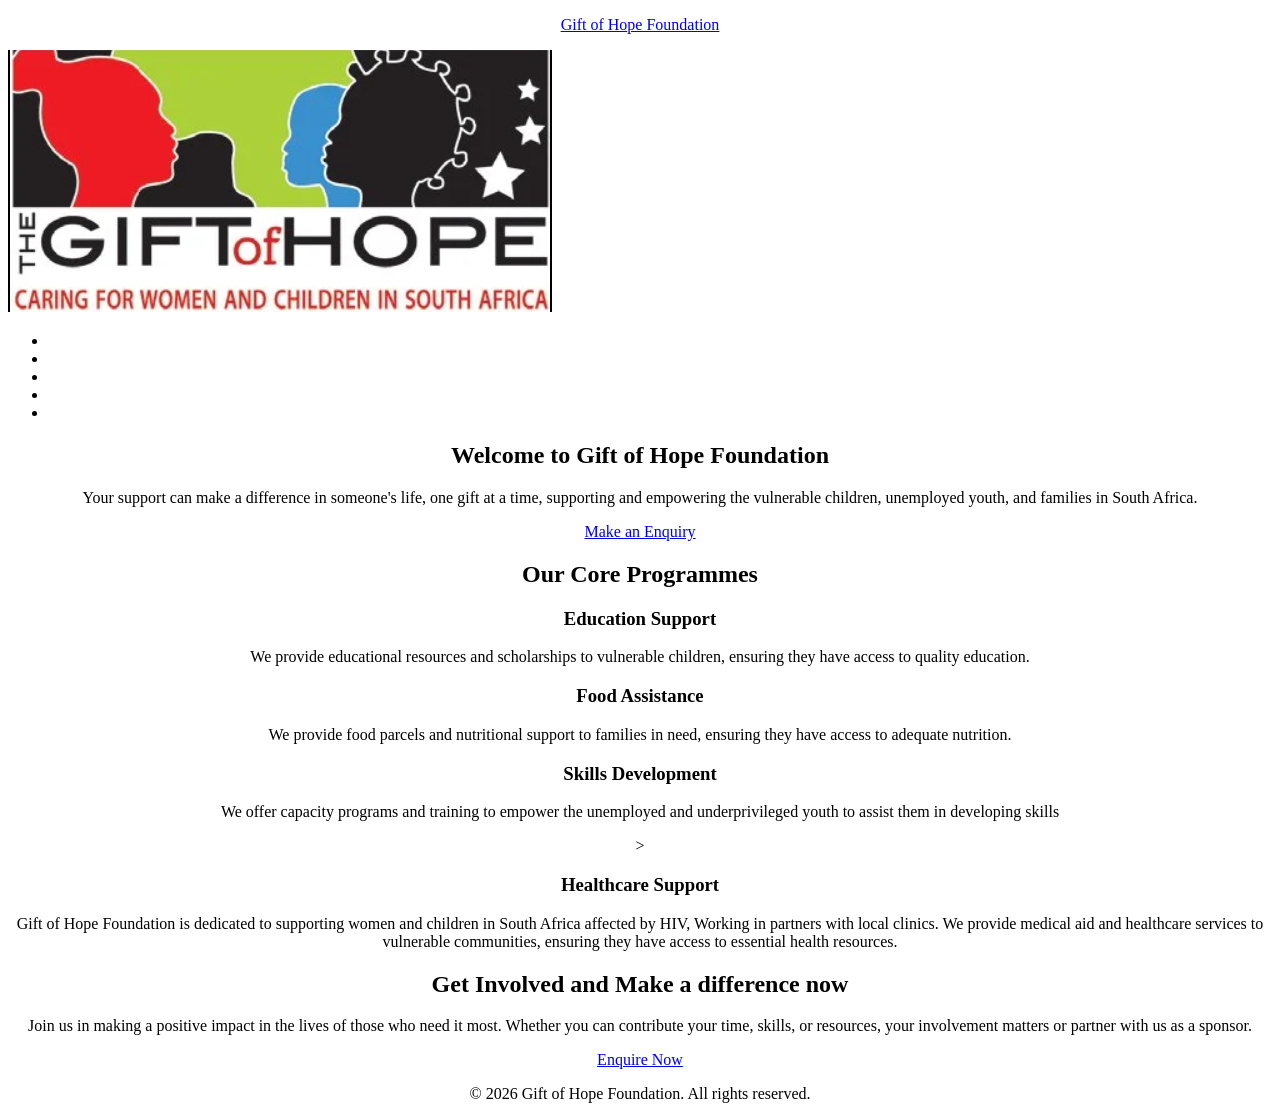
==== index.html @ b8af89df "Create index.html" ====
<!DOCTYPE html>
<html lang="en">
<head>
    <meta charset="UTF-8">
    <meta name="viewport" content="width=device-width, initial-scale=1.0">
    <title>Gift of Hope Foundation | Home</title>
</head>
<body>
<!-- Navigation Header-->
 <header>
    <p align="center"><a href="index.html">Gift of Hope Foundation</a></p>
     <div>
        <img src="assets/images/logo.png" alt="Gift of Hope Foundation Logo" class="logo">
     </div>
    <nav aria-label="Main Navigation">
        <ul>
            <li><a href="index.html" aria-current="page"></a></li>
            <li><a href="pages/about.html"></a></li>
            <li><a href="pages/services.html"></a></li>
            <li><a href="pages/contact.html"></a></li>
            <li><a href="pages/enquiry.html"></a></li>
        </ul>
    </nav>
 </header>

  <!-- Main Content-->
<main align="center">
    <section class="Home">
        <h1>Welcome to Gift of Hope Foundation</h1>
        <p>Your support can make a difference in someone's life, one gift at a time, supporting and empowering the vulnerable children, unemployed youth, and families in South Africa.</p>
       <p><a href= "pages/enquiry.html" class="btn">Make an Enquiry</a>
        </section>

    <main>
        <section>
            <h2>Our Core Programmes</h2>
            <div>
                <article>
                    <h3>Education Support</h3>
                    <p>We provide educational resources and scholarships to vulnerable children, ensuring they have access to quality education.</p>
                </article>
                <article>
                    <h3>Food Assistance</h3>
                    <p>We provide food parcels and nutritional support to families in need, ensuring they have access to adequate nutrition.</p>
                </article>
                <article>
                    <h3>Skills Development</h3>
                    <p>We offer capacity programs and training to empower the unemployed and underprivileged youth to assist them in developing skills</p>> 
                    <article>
                        <h3>Healthcare Support</h3>
                        <p>Gift of Hope Foundation is dedicated to supporting women and children in South Africa affected by HIV, Working in partners with local clinics. We provide medical aid and healthcare services to vulnerable communities, ensuring they have access to essential health resources.</p>
                    </article>
                </article>
            </div>
        </section>

        <section>
            <h2>Get Involved and Make a difference now</h2>
            <p>Join us in making a positive impact in the lives of those who need it most. Whether you can contribute your time, skills, or resources, your involvement matters or partner with us as a sponsor.</p>
            <a href="pages/enquiry.html">Enquire Now</a>
        </section>
        </main>

        <footer>
            <p align="center">&copy; 2026 Gift of Hope Foundation. All rights reserved.</p>

        </footer>

    </body>
</html>
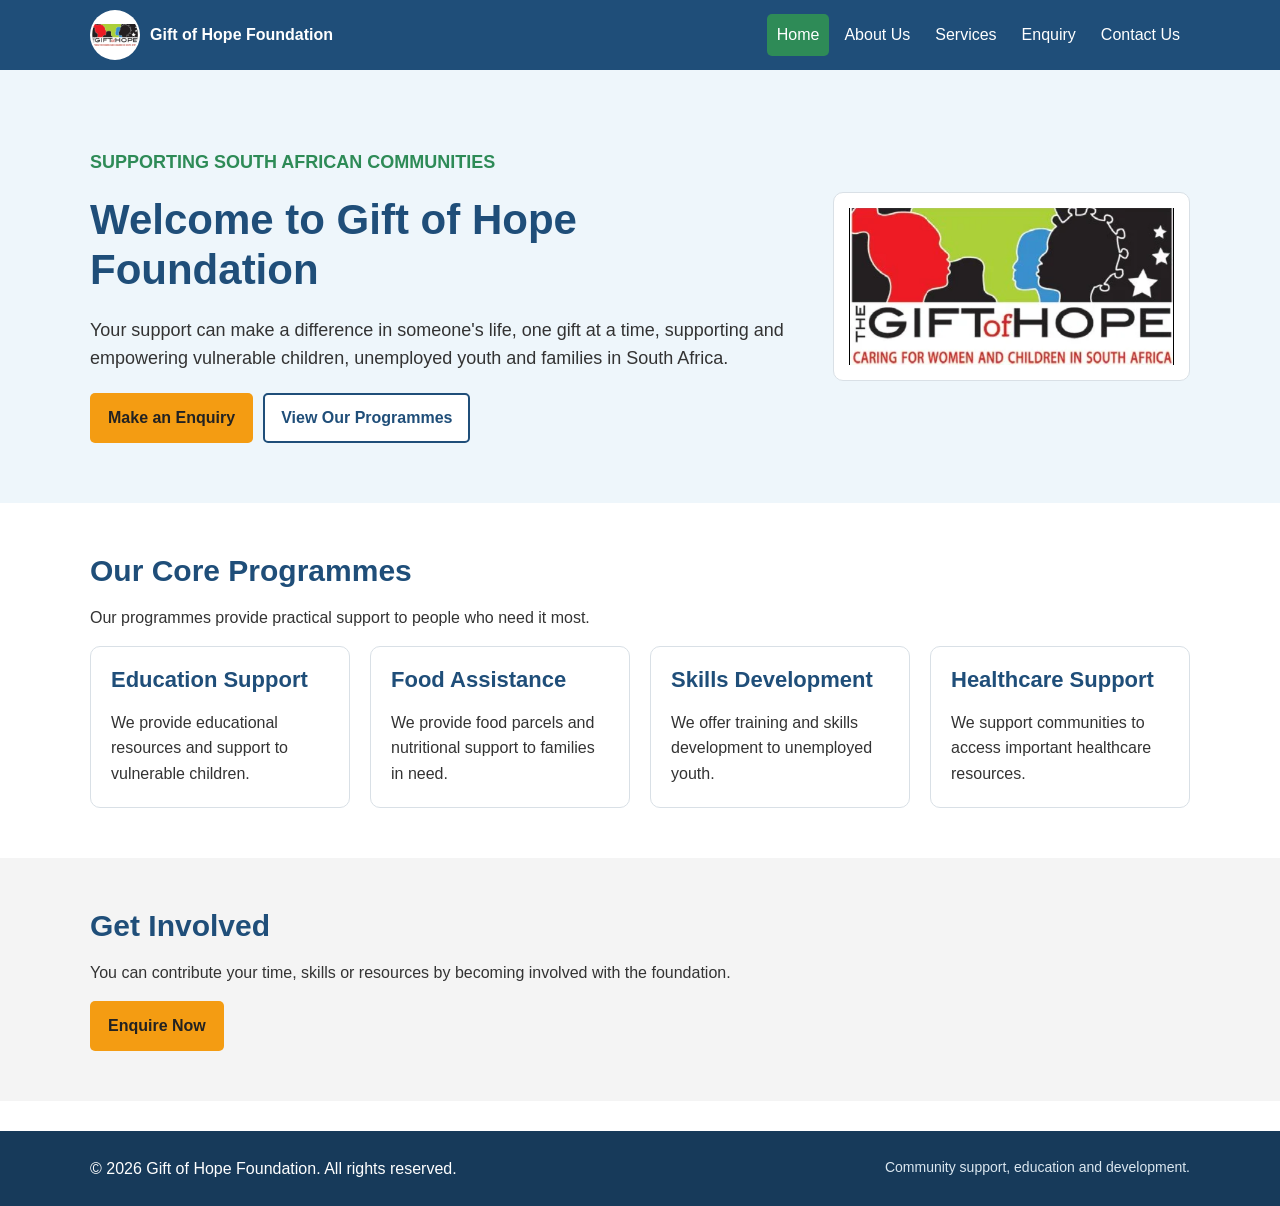
==== commit 09d5ee68: "Update index.html" ====
--- a/index.html
+++ b/index.html
@@ -3,68 +3,216 @@
 <head>
     <meta charset="UTF-8">
     <meta name="viewport" content="width=device-width, initial-scale=1.0">
+    <meta name="description" content="Gift of Hope Foundation supporting vulnerable communities in South Africa.">
     <title>Gift of Hope Foundation | Home</title>
+    <link rel="stylesheet" href="assets/css/styles.css">
+    <script src="assets/js/script.js" defer></script>
 </head>
+
 <body>
-<!-- Navigation Header-->
- <header>
-    <p align="center"><a href="index.html">Gift of Hope Foundation</a></p>
-     <div>
-        <img src="assets/images/logo.png" alt="Gift of Hope Foundation Logo" class="logo">
-     </div>
-    <nav aria-label="Main Navigation">
-        <ul>
-            <li><a href="index.html" aria-current="page"></a></li>
-            <li><a href="pages/about.html"></a></li>
-            <li><a href="pages/services.html"></a></li>
-            <li><a href="pages/contact.html"></a></li>
-            <li><a href="pages/enquiry.html"></a></li>
-        </ul>
-    </nav>
- </header>
-
-  <!-- Main Content-->
-<main align="center">
-    <section class="Home">
-        <h1>Welcome to Gift of Hope Foundation</h1>
-        <p>Your support can make a difference in someone's life, one gift at a time, supporting and empowering the vulnerable children, unemployed youth, and families in South Africa.</p>
-       <p><a href= "pages/enquiry.html" class="btn">Make an Enquiry</a>
-        </section>
-
-    <main>
-        <section>
-            <h2>Our Core Programmes</h2>
-            <div>
-                <article>
-                    <h3>Education Support</h3>
-                    <p>We provide educational resources and scholarships to vulnerable children, ensuring they have access to quality education.</p>
-                </article>
-                <article>
-                    <h3>Food Assistance</h3>
-                    <p>We provide food parcels and nutritional support to families in need, ensuring they have access to adequate nutrition.</p>
-                </article>
-                <article>
-                    <h3>Skills Development</h3>
-                    <p>We offer capacity programs and training to empower the unemployed and underprivileged youth to assist them in developing skills</p>> 
-                    <article>
-                        <h3>Healthcare Support</h3>
-                        <p>Gift of Hope Foundation is dedicated to supporting women and children in South Africa affected by HIV, Working in partners with local clinics. We provide medical aid and healthcare services to vulnerable communities, ensuring they have access to essential health resources.</p>
-                    </article>
-                </article>
+
+    <a class="skip-link" href="#main-content">Skip to main content</a>
+
+    <header class="site-header">
+        <div class="header-inner">
+
+            <a class="brand" href="index.html">
+                <img src="assets/images/logo.png" alt="Gift of Hope Foundation logo">
+                <span>Gift of Hope Foundation</span>
+            </a>
+
+            <button class="nav-toggle"
+                    type="button"
+                    aria-controls="main-nav"
+                    aria-expanded="false">
+                Menu
+            </button>
+
+            <nav class="site-nav" id="main-nav" aria-label="Main navigation">
+                <ul>
+                    <li>
+                        <a href="index.html" aria-current="page">Home</a>
+                    </li>
+
+                    <li>
+                        <a href="pages/about.html">About Us</a>
+                    </li>
+
+                    <li>
+                        <a href="pages/services.html">Services</a>
+                    </li>
+
+                    <li>
+                        <a href="pages/enquiry.html">Enquiry</a>
+                    </li>
+
+                    <li>
+                        <a href="pages/contact.html">Contact Us</a>
+                    </li>
+                </ul>
+            </nav>
+
+        </div>
+    </header>
+
+
+    <main id="main-content">
+
+        <section class="hero">
+            <div class="container hero-grid">
+
+                <div>
+
+                    <p class="eyebrow">
+                        Supporting South African communities
+                    </p>
+
+                    <h1>
+                        Welcome to Gift of Hope Foundation
+                    </h1>
+
+                    <p>
+                        Your support can make a difference in someone's life, one gift at a time,
+                        supporting and empowering vulnerable children, unemployed youth and families in South Africa.
+                    </p>
+
+                    <div class="actions">
+
+                        <a class="btn btn-primary" href="pages/enquiry.html">
+                            Make an Enquiry
+                        </a>
+
+                        <a class="btn btn-secondary" href="pages/services.html">
+                            View Our Programmes
+                        </a>
+
+                    </div>
+
+                </div>
+
+
+                <div class="hero-card">
+
+                    <img src="assets/images/logo.png"
+                         alt="Gift of Hope Foundation logo">
+
+                </div>
+
             </div>
         </section>
 
-        <section>
-            <h2>Get Involved and Make a difference now</h2>
-            <p>Join us in making a positive impact in the lives of those who need it most. Whether you can contribute your time, skills, or resources, your involvement matters or partner with us as a sponsor.</p>
-            <a href="pages/enquiry.html">Enquire Now</a>
+
+        <section class="section">
+
+            <div class="container">
+
+                <h2>
+                    Our Core Programmes
+                </h2>
+
+                <p class="section-intro">
+                    Our programmes provide practical support to people who need it most.
+                </p>
+
+
+                <div class="cards">
+
+                    <article class="card">
+
+                        <h3>
+                            Education Support
+                        </h3>
+
+                        <p>
+                            We provide educational resources and support to vulnerable children.
+                        </p>
+
+                    </article>
+
+
+                    <article class="card">
+
+                        <h3>
+                            Food Assistance
+                        </h3>
+
+                        <p>
+                            We provide food parcels and nutritional support to families in need.
+                        </p>
+
+                    </article>
+
+
+                    <article class="card">
+
+                        <h3>
+                            Skills Development
+                        </h3>
+
+                        <p>
+                            We offer training and skills development to unemployed youth.
+                        </p>
+
+                    </article>
+
+
+                    <article class="card">
+
+                        <h3>
+                            Healthcare Support
+                        </h3>
+
+                        <p>
+                            We support communities to access important healthcare resources.
+                        </p>
+
+                    </article>
+
+                </div>
+
+            </div>
+
         </section>
-        </main>
-
-        <footer>
-            <p align="center">&copy; 2026 Gift of Hope Foundation. All rights reserved.</p>
-
-        </footer>
-
-    </body>
-</html>
+
+
+        <section class="section section-alt">
+
+            <div class="container">
+
+                <h2>
+                    Get Involved
+                </h2>
+
+                <p>
+                    You can contribute your time, skills or resources by becoming involved with the foundation.
+                </p>
+
+                <a class="btn btn-primary" href="pages/enquiry.html">
+                    Enquire Now
+                </a>
+
+            </div>
+
+        </section>
+
+    </main>
+
+
+    <footer class="site-footer">
+
+        <div class="container footer-inner">
+
+            <p>
+                &copy; 2026 Gift of Hope Foundation. All rights reserved.
+            </p>
+
+            <p class="small">
+                Community support, education and development.
+            </p>
+
+        </div>
+
+    </footer>
+
+</body>
+</html>
--- a/assets/css/styles.css
+++ b/assets/css/styles.css
@@ -0,0 +1,544 @@
+/* Basic styles for the Gift of Hope Foundation website */
+
+* {
+    box-sizing: border-box;
+}
+
+html {
+    scroll-behavior: smooth;
+}
+
+body {
+    margin: 0;
+    font-family: Arial, sans-serif;
+    font-size: 16px;
+    line-height: 1.6;
+    color: #333333;
+    background-color: #ffffff;
+}
+
+img {
+    max-width: 100%;
+    height: auto;
+}
+
+a {
+    color: #1f4e79;
+}
+
+a:hover {
+    color: #f49c12;
+}
+
+button,
+input,
+select,
+textarea {
+    font: inherit;
+}
+
+button {
+    cursor: pointer;
+}
+
+:focus {
+    outline: 2px solid #f49c12;
+    outline-offset: 2px;
+}
+
+
+/* Skip link */
+
+.skip-link {
+    position: absolute;
+    left: -9999px;
+    top: 10px;
+    padding: 10px;
+    background-color: #ffffff;
+    color: #1f4e79;
+}
+
+.skip-link:focus {
+    left: 10px;
+    z-index: 1000;
+}
+
+
+/* Header and navigation */
+
+.site-header {
+    background-color: #1f4e79;
+    color: #ffffff;
+}
+
+.header-inner {
+    width: 90%;
+    max-width: 1100px;
+    margin: 0 auto;
+    padding: 10px 0;
+    display: flex;
+    align-items: center;
+    gap: 20px;
+    flex-wrap: wrap;
+}
+
+.brand {
+    display: flex;
+    align-items: center;
+    gap: 10px;
+    color: #ffffff;
+    text-decoration: none;
+    font-weight: bold;
+}
+
+.brand:hover,
+.brand:focus,
+.brand:active {
+    color: #ffffff;
+}
+
+.brand img {
+    width: 50px;
+    height: 50px;
+    object-fit: contain;
+    background-color: #ffffff;
+    border-radius: 50%;
+    padding: 2px;
+}
+
+.nav-toggle {
+    display: none;
+    margin-left: auto;
+    padding: 8px 12px;
+    color: #ffffff;
+    background-color: transparent;
+    border: 1px solid #ffffff;
+    border-radius: 5px;
+}
+
+.nav-toggle:hover,
+.nav-toggle:focus,
+.nav-toggle:active {
+    background-color: #2e8b57;
+}
+
+.site-nav {
+    margin-left: auto;
+}
+
+.site-nav ul {
+    margin: 0;
+    padding: 0;
+    list-style: none;
+    display: flex;
+    gap: 5px;
+}
+
+.site-nav a {
+    display: block;
+    padding: 8px 10px;
+    color: #ffffff;
+    text-decoration: none;
+    border-radius: 5px;
+}
+
+.site-nav a:hover,
+.site-nav a:focus,
+.site-nav a:active,
+.site-nav a[aria-current="page"] {
+    background-color: #2e8b57;
+    color: #ffffff;
+}
+
+
+/* General page layout */
+
+.container {
+    width: 90%;
+    max-width: 1100px;
+    margin: 0 auto;
+}
+
+main {
+    min-height: 65vh;
+}
+
+
+/* Home hero section */
+
+.hero {
+    padding: 60px 0;
+    background-color: #eef6fb;
+}
+
+.hero-grid {
+    display: grid;
+    grid-template-columns: 2fr 1fr;
+    gap: 30px;
+    align-items: center;
+}
+
+.eyebrow {
+    color: #2e8b57;
+    font-weight: bold;
+    text-transform: uppercase;
+}
+
+h1,
+h2,
+h3 {
+    margin-top: 0;
+    color: #1f4e79;
+    line-height: 1.2;
+}
+
+h1 {
+    font-size: 42px;
+    margin-bottom: 20px;
+}
+
+h2 {
+    font-size: 30px;
+    margin-bottom: 15px;
+}
+
+h3 {
+    font-size: 22px;
+    margin-bottom: 10px;
+}
+
+.hero p {
+    max-width: 700px;
+    font-size: 18px;
+}
+
+.actions {
+    display: flex;
+    flex-wrap: wrap;
+    gap: 10px;
+    margin-top: 20px;
+}
+
+
+/* Buttons */
+
+.btn {
+    display: inline-block;
+    padding: 10px 16px;
+    border-radius: 5px;
+    border: 2px solid transparent;
+    text-decoration: none;
+    font-weight: bold;
+}
+
+.btn-primary {
+    background-color: #f49c12;
+    color: #222222;
+}
+
+.btn-primary:hover,
+.btn-primary:focus,
+.btn-primary:active {
+    background-color: #d98400;
+    color: #222222;
+}
+
+.btn-secondary {
+    background-color: #ffffff;
+    color: #1f4e79;
+    border-color: #1f4e79;
+}
+
+.btn-secondary:hover,
+.btn-secondary:focus,
+.btn-secondary:active {
+    background-color: #1f4e79;
+    color: #ffffff;
+}
+
+
+/* Home image */
+
+.hero-card {
+    padding: 15px;
+    background-color: #ffffff;
+    border: 1px solid #d9e0e6;
+    border-radius: 10px;
+}
+
+.hero-card img {
+    display: block;
+    width: 100%;
+}
+
+
+/* Sections */
+
+.section {
+    padding: 50px 0;
+}
+
+.section-alt {
+    background-color: #f4f4f4;
+}
+
+.section-intro {
+    max-width: 700px;
+}
+
+
+/* Cards */
+
+.cards {
+    display: grid;
+    grid-template-columns: repeat(4, 1fr);
+    gap: 20px;
+}
+
+.card {
+    padding: 20px;
+    background-color: #ffffff;
+    border: 1px solid #d9e0e6;
+    border-radius: 10px;
+}
+
+.card:hover {
+    box-shadow: 0 4px 10px rgba(0, 0, 0, 0.10);
+}
+
+.card p {
+    margin-bottom: 0;
+}
+
+
+/* Page headings */
+
+.page-hero {
+    padding: 45px 0;
+    background-color: #1f4e79;
+    color: #ffffff;
+}
+
+.page-hero h1 {
+    margin-bottom: 0;
+    color: #ffffff;
+}
+
+
+/* Page content */
+
+.page-content {
+    padding: 40px 0;
+}
+
+.content-image {
+    display: block;
+    width: 100%;
+    max-width: 760px;
+    margin: 0 auto 30px;
+    border-radius: 10px;
+}
+
+.two-col {
+    display: grid;
+    grid-template-columns: repeat(2, 1fr);
+    gap: 20px;
+}
+
+.contact-grid {
+    display: grid;
+    grid-template-columns: repeat(3, 1fr);
+    gap: 20px;
+}
+
+
+/* Enquiry form */
+
+.form-wrap {
+    width: 100%;
+    max-width: 760px;
+    margin: 0 auto;
+    padding: 25px;
+    border: 1px solid #d9e0e6;
+    border-radius: 10px;
+    background-color: #ffffff;
+}
+
+.form-row {
+    margin-bottom: 18px;
+}
+
+label {
+    display: block;
+    margin-bottom: 5px;
+    font-weight: bold;
+}
+
+input,
+select,
+textarea {
+    width: 100%;
+    padding: 10px;
+    border: 1px solid #aaaaaa;
+    border-radius: 5px;
+    background-color: #ffffff;
+}
+
+textarea {
+    resize: vertical;
+}
+
+input:focus,
+select:focus,
+textarea:focus {
+    border-color: #1f4e79;
+}
+
+.status {
+    display: none;
+    margin-top: 15px;
+    padding: 10px;
+    background-color: #eaf6ee;
+    border: 1px solid #9ed0ac;
+}
+
+.status.show {
+    display: block;
+}
+
+
+/* Footer */
+
+.site-footer {
+    margin-top: 30px;
+    padding: 25px 0;
+    background-color: #173a5a;
+    color: #ffffff;
+}
+
+.footer-inner {
+    display: flex;
+    justify-content: space-between;
+    gap: 20px;
+    flex-wrap: wrap;
+}
+
+.site-footer p {
+    margin: 0;
+}
+
+.small {
+    font-size: 14px;
+    color: #dbe7f0;
+}
+
+
+/* Tablet */
+
+@media (max-width: 900px) {
+
+    .hero-grid {
+        grid-template-columns: 1fr;
+    }
+
+    .cards {
+        grid-template-columns: repeat(2, 1fr);
+    }
+
+    .contact-grid {
+        grid-template-columns: 1fr;
+    }
+}
+
+
+/* Mobile */
+
+@media (max-width: 700px) {
+
+    .nav-toggle {
+        display: block;
+    }
+
+    .site-nav {
+        display: none;
+        width: 100%;
+        margin-left: 0;
+    }
+
+    .site-nav.open {
+        display: block;
+    }
+
+    .site-nav ul {
+        flex-direction: column;
+    }
+
+    .site-nav a {
+        padding: 10px;
+    }
+
+    .header-inner {
+        align-items: center;
+    }
+
+    .cards,
+    .two-col {
+        grid-template-columns: 1fr;
+    }
+
+    h1 {
+        font-size: 34px;
+    }
+
+    h2 {
+        font-size: 26px;
+    }
+
+    h3 {
+        font-size: 20px;
+    }
+
+    .hero {
+        padding: 45px 0;
+    }
+
+    .page-content,
+    .section {
+        padding: 35px 0;
+    }
+}
+
+
+/* Small mobile screens */
+
+@media (max-width: 450px) {
+
+    body {
+        font-size: 15px;
+    }
+
+    h1 {
+        font-size: 30px;
+    }
+
+    h2 {
+        font-size: 23px;
+    }
+
+    .brand span {
+        font-size: 14px;
+    }
+
+    .actions {
+        flex-direction: column;
+    }
+
+    .btn {
+        width: 100%;
+        text-align: center;
+    }
+
+    .form-wrap {
+        padding: 18px;
+    }
+}
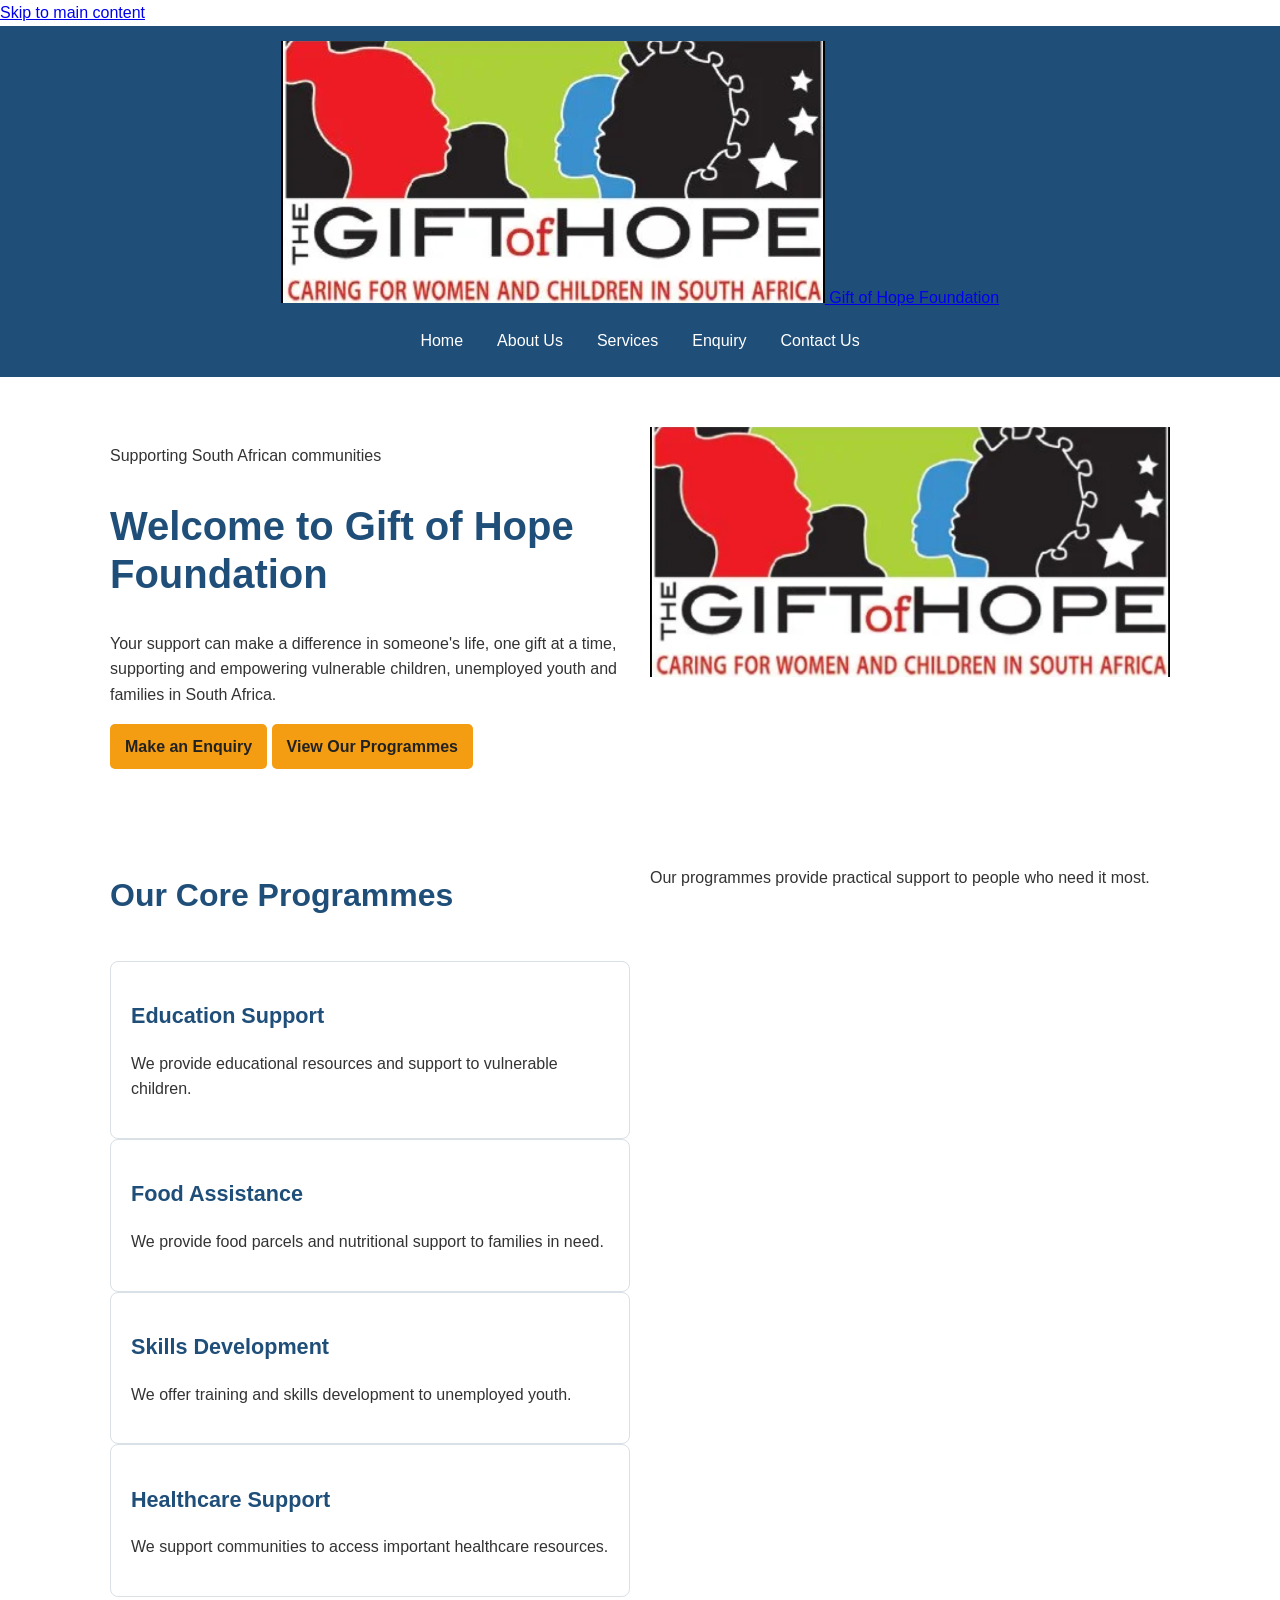
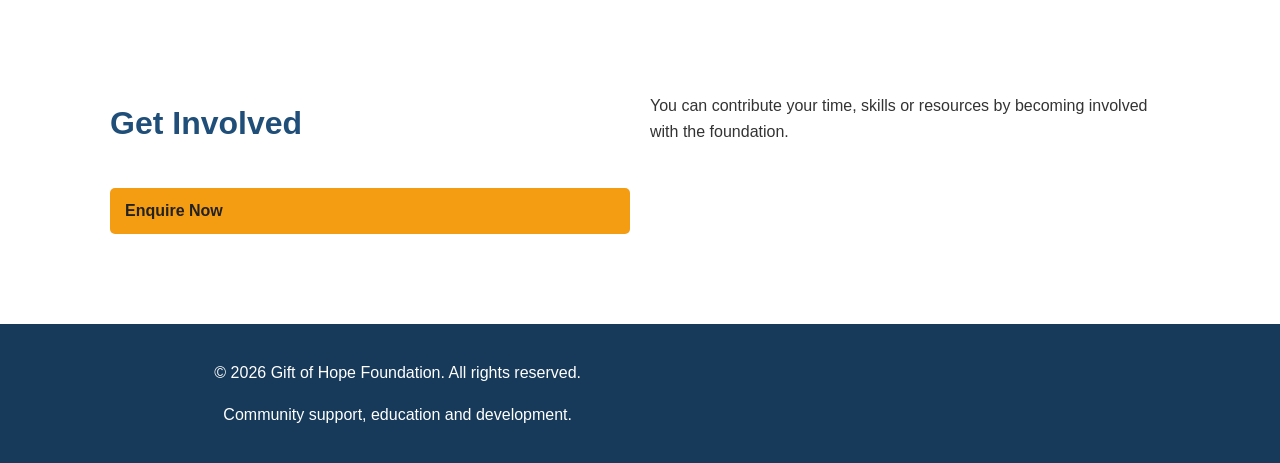
==== commit e58af58e: "Update index.html" ====
--- a/index.html
+++ b/index.html
@@ -1,18 +1,22 @@
+<!-- Gift of Hope Foundation - Part 2 website page -->
 <!DOCTYPE html>
 <html lang="en">
 <head>
+    <!-- Basic page information and links to the external CSS and JavaScript files -->
     <meta charset="UTF-8">
     <meta name="viewport" content="width=device-width, initial-scale=1.0">
     <meta name="description" content="Gift of Hope Foundation supporting vulnerable communities in South Africa.">
     <title>Gift of Hope Foundation | Home</title>
     <link rel="stylesheet" href="assets/css/styles.css">
     <script src="assets/js/script.js" defer></script>
+    <!-- End of page head -->
 </head>
-
 <body>
 
+    <!-- Skip link helps keyboard users move straight to the main content -->
     <a class="skip-link" href="#main-content">Skip to main content</a>
 
+    <!-- Website header and navigation -->
     <header class="site-header">
         <div class="header-inner">
 
@@ -28,6 +32,7 @@
                 Menu
             </button>
 
+            <!-- Main navigation menu -->
             <nav class="site-nav" id="main-nav" aria-label="Main navigation">
                 <ul>
                     <li>
@@ -55,10 +60,12 @@
         </div>
     </header>
 
-
+    <!-- Main page content -->
     <main id="main-content">
 
+        <!-- Home page hero section -->
         <section class="hero">
+
             <div class="container hero-grid">
 
                 <div>
@@ -78,11 +85,13 @@
 
                     <div class="actions">
 
-                        <a class="btn btn-primary" href="pages/enquiry.html">
+                        <a class="btn btn-primary"
+                           href="pages/enquiry.html">
                             Make an Enquiry
                         </a>
 
-                        <a class="btn btn-secondary" href="pages/services.html">
+                        <a class="btn btn-secondary"
+                           href="pages/services.html">
                             View Our Programmes
                         </a>
 
@@ -99,9 +108,11 @@
                 </div>
 
             </div>
+
         </section>
 
 
+        <!-- Main content section -->
         <section class="section">
 
             <div class="container">
@@ -115,6 +126,7 @@
                 </p>
 
 
+                <!-- Programme/service cards -->
                 <div class="cards">
 
                     <article class="card">
@@ -175,6 +187,7 @@
         </section>
 
 
+        <!-- Call-to-action section -->
         <section class="section section-alt">
 
             <div class="container">
@@ -187,7 +200,8 @@
                     You can contribute your time, skills or resources by becoming involved with the foundation.
                 </p>
 
-                <a class="btn btn-primary" href="pages/enquiry.html">
+                <a class="btn btn-primary"
+                   href="pages/enquiry.html">
                     Enquire Now
                 </a>
 
@@ -198,6 +212,7 @@
     </main>
 
 
+    <!-- Simple website footer -->
     <footer class="site-footer">
 
         <div class="container footer-inner">
@@ -214,5 +229,6 @@
 
     </footer>
 
+    <!-- End of page content -->
 </body>
 </html>
--- a/assets/css/styles.css
+++ b/assets/css/styles.css
@@ -1,4 +1,12 @@
-/* Basic styles for the Gift of Hope Foundation website */
+/*
+   Gift of Hope Foundation - Part 2 CSS
+
+   PART 2 REQUIREMENT: External stylesheet
+   This file is linked from all five HTML pages.
+*/
+
+
+/* PART 2: Default CSS styles - basic box sizing and page setup. */
 
 * {
     box-sizing: border-box;
@@ -18,353 +26,196 @@
 }
 
 img {
+    /* PART 2: Responsive images - images stay inside their containers. */
     max-width: 100%;
     height: auto;
 }
 
-a {
+
+/* PART 2: Typography styles. */
+
+h1,
+h2,
+h3 {
     color: #1f4e79;
-}
-
-a:hover {
-    color: #f49c12;
-}
-
-button,
-input,
-select,
-textarea {
-    font: inherit;
-}
-
-button {
-    cursor: pointer;
-}
-
-:focus {
-    outline: 2px solid #f49c12;
-    outline-offset: 2px;
-}
-
-
-/* Skip link */
-
-.skip-link {
-    position: absolute;
-    left: -9999px;
-    top: 10px;
-    padding: 10px;
-    background-color: #ffffff;
-    color: #1f4e79;
-}
-
-.skip-link:focus {
-    left: 10px;
-    z-index: 1000;
-}
-
-
-/* Header and navigation */
-
-.site-header {
+    line-height: 1.2;
+}
+
+h1 {
+    font-size: 2.5rem;
+}
+
+h2 {
+    font-size: 2rem;
+}
+
+h3 {
+    font-size: 1.35rem;
+}
+
+p {
+    max-width: 75ch;
+}
+
+
+/* PART 2: Layout structure - shared page width and spacing. */
+
+header,
+main,
+footer {
+    width: 100%;
+}
+
+header {
     background-color: #1f4e79;
     color: #ffffff;
-}
-
-.header-inner {
+    padding: 15px 5%;
+}
+
+header > div {
+    text-align: center;
+}
+
+header p {
+    margin: 0 0 10px;
+}
+
+header p a {
+    color: #ffffff;
+    text-decoration: none;
+    font-size: 1.5rem;
+    font-weight: bold;
+}
+
+.logo {
+    width: 90px;
+    height: auto;
+    margin: 5px auto 10px;
+}
+
+
+/* PART 2: Responsive navigation structure. */
+
+nav ul {
+    list-style: none;
+    margin: 10px 0 0;
+    padding: 0;
+    display: flex;
+    justify-content: center;
+    gap: 10px;
+    flex-wrap: wrap;
+}
+
+nav a {
+    display: block;
+    padding: 8px 12px;
+    color: #ffffff;
+    text-decoration: none;
+    border-radius: 4px;
+}
+
+
+/* PART 2: Pseudo-classes - hover, focus and active states. */
+
+nav a:hover,
+nav a:focus,
+nav a:active {
+    background-color: #2e8b57;
+    color: #ffffff;
+}
+
+
+.btn {
+    display: inline-block;
+    padding: 10px 15px;
+    background-color: #f49c12;
+    color: #222222;
+    text-decoration: none;
+    border-radius: 5px;
+    font-weight: bold;
+}
+
+
+/* PART 2: Pseudo-classes are also used on the button. */
+
+.btn:hover,
+.btn:focus,
+.btn:active {
+    background-color: #d98400;
+    color: #222222;
+}
+
+
+/* PART 2: General content layout. */
+
+main {
     width: 90%;
     max-width: 1100px;
     margin: 0 auto;
-    padding: 10px 0;
-    display: flex;
-    align-items: center;
-    gap: 20px;
-    flex-wrap: wrap;
-}
-
-.brand {
-    display: flex;
-    align-items: center;
-    gap: 10px;
-    color: #ffffff;
-    text-decoration: none;
-    font-weight: bold;
-}
-
-.brand:hover,
-.brand:focus,
-.brand:active {
-    color: #ffffff;
-}
-
-.brand img {
-    width: 50px;
-    height: 50px;
-    object-fit: contain;
-    background-color: #ffffff;
-    border-radius: 50%;
-    padding: 2px;
-}
-
-.nav-toggle {
-    display: none;
-    margin-left: auto;
-    padding: 8px 12px;
-    color: #ffffff;
-    background-color: transparent;
-    border: 1px solid #ffffff;
-    border-radius: 5px;
-}
-
-.nav-toggle:hover,
-.nav-toggle:focus,
-.nav-toggle:active {
-    background-color: #2e8b57;
-}
-
-.site-nav {
-    margin-left: auto;
-}
-
-.site-nav ul {
-    margin: 0;
-    padding: 0;
-    list-style: none;
-    display: flex;
-    gap: 5px;
-}
-
-.site-nav a {
-    display: block;
-    padding: 8px 10px;
-    color: #ffffff;
-    text-decoration: none;
-    border-radius: 5px;
-}
-
-.site-nav a:hover,
-.site-nav a:focus,
-.site-nav a:active,
-.site-nav a[aria-current="page"] {
-    background-color: #2e8b57;
-    color: #ffffff;
-}
-
-
-/* General page layout */
-
-.container {
-    width: 90%;
-    max-width: 1100px;
-    margin: 0 auto;
-}
-
-main {
-    min-height: 65vh;
-}
-
-
-/* Home hero section */
-
-.hero {
-    padding: 60px 0;
+    padding: 30px 0;
+    text-align: left;
+}
+
+main > section {
+    margin-bottom: 40px;
+    padding: 20px;
+    border-radius: 8px;
+}
+
+
+/* PART 2: Decoration and colour. */
+
+.Home {
     background-color: #eef6fb;
-}
-
-.hero-grid {
-    display: grid;
-    grid-template-columns: 2fr 1fr;
-    gap: 30px;
-    align-items: center;
-}
-
-.eyebrow {
-    color: #2e8b57;
-    font-weight: bold;
-    text-transform: uppercase;
-}
-
-h1,
-h2,
-h3 {
-    margin-top: 0;
-    color: #1f4e79;
-    line-height: 1.2;
-}
-
-h1 {
-    font-size: 42px;
-    margin-bottom: 20px;
-}
-
-h2 {
-    font-size: 30px;
-    margin-bottom: 15px;
-}
-
-h3 {
-    font-size: 22px;
-    margin-bottom: 10px;
-}
-
-.hero p {
-    max-width: 700px;
-    font-size: 18px;
-}
-
-.actions {
-    display: flex;
-    flex-wrap: wrap;
-    gap: 10px;
-    margin-top: 20px;
-}
-
-
-/* Buttons */
-
-.btn {
-    display: inline-block;
-    padding: 10px 16px;
-    border-radius: 5px;
-    border: 2px solid transparent;
-    text-decoration: none;
-    font-weight: bold;
-}
-
-.btn-primary {
-    background-color: #f49c12;
-    color: #222222;
-}
-
-.btn-primary:hover,
-.btn-primary:focus,
-.btn-primary:active {
-    background-color: #d98400;
-    color: #222222;
-}
-
-.btn-secondary {
-    background-color: #ffffff;
-    color: #1f4e79;
-    border-color: #1f4e79;
-}
-
-.btn-secondary:hover,
-.btn-secondary:focus,
-.btn-secondary:active {
-    background-color: #1f4e79;
-    color: #ffffff;
-}
-
-
-/* Home image */
-
-.hero-card {
-    padding: 15px;
-    background-color: #ffffff;
-    border: 1px solid #d9e0e6;
-    border-radius: 10px;
-}
-
-.hero-card img {
-    display: block;
-    width: 100%;
-}
-
-
-/* Sections */
-
-.section {
-    padding: 50px 0;
-}
-
-.section-alt {
-    background-color: #f4f4f4;
-}
-
-.section-intro {
-    max-width: 700px;
-}
-
-
-/* Cards */
-
-.cards {
-    display: grid;
-    grid-template-columns: repeat(4, 1fr);
-    gap: 20px;
-}
-
-.card {
-    padding: 20px;
-    background-color: #ffffff;
-    border: 1px solid #d9e0e6;
-    border-radius: 10px;
-}
-
-.card:hover {
-    box-shadow: 0 4px 10px rgba(0, 0, 0, 0.10);
-}
-
-.card p {
-    margin-bottom: 0;
-}
-
-
-/* Page headings */
-
-.page-hero {
-    padding: 45px 0;
-    background-color: #1f4e79;
-    color: #ffffff;
-}
-
-.page-hero h1 {
-    margin-bottom: 0;
-    color: #ffffff;
-}
-
-
-/* Page content */
-
-.page-content {
-    padding: 40px 0;
-}
-
-.content-image {
-    display: block;
-    width: 100%;
-    max-width: 760px;
-    margin: 0 auto 30px;
-    border-radius: 10px;
-}
-
-.two-col {
+    text-align: center;
+}
+
+main section section,
+main > section > div {
     display: grid;
     grid-template-columns: repeat(2, 1fr);
     gap: 20px;
 }
 
-.contact-grid {
-    display: grid;
-    grid-template-columns: repeat(3, 1fr);
-    gap: 20px;
-}
-
-
-/* Enquiry form */
-
-.form-wrap {
+article {
+    padding: 20px;
+    border: 1px solid #d9e0e6;
+    border-radius: 8px;
+    background-color: #ffffff;
+}
+
+
+/* PART 2: Layout structure for sections that contain articles. */
+
+main > section > article {
+    display: inline-block;
+    vertical-align: top;
+    width: 48%;
+    margin: 0 1% 20px 0;
+}
+
+
+/* PART 2: Keep a single article section full width. */
+
+main > section > article:only-child {
     width: 100%;
+    margin-right: 0;
+}
+
+
+/* PART 2: Pseudo-class decoration on cards. */
+
+article:hover {
+    box-shadow: 0 4px 10px rgba(0, 0, 0, 0.10);
+}
+
+
+form {
     max-width: 760px;
     margin: 0 auto;
-    padding: 25px;
-    border: 1px solid #d9e0e6;
-    border-radius: 10px;
-    background-color: #ffffff;
-}
-
-.form-row {
+}
+
+form div {
     margin-bottom: 18px;
 }
 
@@ -381,135 +232,127 @@
     padding: 10px;
     border: 1px solid #aaaaaa;
     border-radius: 5px;
-    background-color: #ffffff;
-}
-
-textarea {
-    resize: vertical;
-}
+    font: inherit;
+}
+
+
+/* PART 2: Pseudo-class for accessible form focus. */
 
 input:focus,
 select:focus,
-textarea:focus {
-    border-color: #1f4e79;
-}
-
-.status {
+textarea:focus,
+button:focus {
+    outline: 2px solid #f49c12;
+    outline-offset: 2px;
+}
+
+
+button {
+    padding: 10px 15px;
+    border: 0;
+    border-radius: 5px;
+    background-color: #f49c12;
+    color: #222222;
+    font-weight: bold;
+}
+
+button:hover,
+button:active {
+    background-color: #d98400;
+}
+
+
+/* PART 2: Mobile menu button.
+   It is hidden on large screens. */
+
+.nav-toggle {
     display: none;
-    margin-top: 15px;
-    padding: 10px;
-    background-color: #eaf6ee;
-    border: 1px solid #9ed0ac;
-}
-
-.status.show {
-    display: block;
-}
-
-
-/* Footer */
-
-.site-footer {
-    margin-top: 30px;
-    padding: 25px 0;
+    margin: 10px auto;
+}
+
+
+footer {
+    padding: 20px 5%;
     background-color: #173a5a;
     color: #ffffff;
-}
-
-.footer-inner {
-    display: flex;
-    justify-content: space-between;
-    gap: 20px;
-    flex-wrap: wrap;
-}
-
-.site-footer p {
-    margin: 0;
-}
-
-.small {
-    font-size: 14px;
-    color: #dbe7f0;
-}
-
-
-/* Tablet */
+    text-align: center;
+}
+
+
+/* PART 2: Tablet breakpoint. */
 
 @media (max-width: 900px) {
 
-    .hero-grid {
+    main section section,
+    main > section > div {
         grid-template-columns: 1fr;
     }
 
-    .cards {
-        grid-template-columns: repeat(2, 1fr);
-    }
-
-    .contact-grid {
-        grid-template-columns: 1fr;
-    }
-}
-
-
-/* Mobile */
+    h1 {
+        font-size: 2.2rem;
+    }
+}
+
+
+/* PART 2: Mobile breakpoint.
+   This gives the site a responsive layout. */
 
 @media (max-width: 700px) {
+
+    /* PART 2: Responsive navigation. */
 
     .nav-toggle {
         display: block;
     }
 
-    .site-nav {
+    nav {
         display: none;
+    }
+
+    nav.open {
+        display: block;
+    }
+
+    nav ul {
+        flex-direction: column;
+        gap: 5px;
+    }
+
+    nav a {
+        text-align: center;
+    }
+
+
+    /* PART 2: Responsive typography. */
+
+    h1 {
+        font-size: 1.9rem;
+    }
+
+    h2 {
+        font-size: 1.6rem;
+    }
+
+    h3 {
+        font-size: 1.2rem;
+    }
+
+
+    /* PART 2: Responsive layout for narrow screens. */
+
+    main {
+        width: 92%;
+        padding: 20px 0;
+    }
+
+    main > section > article {
         width: 100%;
-        margin-left: 0;
-    }
-
-    .site-nav.open {
-        display: block;
-    }
-
-    .site-nav ul {
-        flex-direction: column;
-    }
-
-    .site-nav a {
-        padding: 10px;
-    }
-
-    .header-inner {
-        align-items: center;
-    }
-
-    .cards,
-    .two-col {
-        grid-template-columns: 1fr;
-    }
-
-    h1 {
-        font-size: 34px;
-    }
-
-    h2 {
-        font-size: 26px;
-    }
-
-    h3 {
-        font-size: 20px;
-    }
-
-    .hero {
-        padding: 45px 0;
-    }
-
-    .page-content,
-    .section {
-        padding: 35px 0;
-    }
-}
-
-
-/* Small mobile screens */
+        margin-right: 0;
+    }
+}
+
+
+/* PART 2: Small mobile breakpoint. */
 
 @media (max-width: 450px) {
 
@@ -517,28 +360,15 @@
         font-size: 15px;
     }
 
-    h1 {
-        font-size: 30px;
-    }
-
-    h2 {
-        font-size: 23px;
-    }
-
-    .brand span {
-        font-size: 14px;
-    }
-
-    .actions {
-        flex-direction: column;
-    }
-
-    .btn {
-        width: 100%;
-        text-align: center;
-    }
-
-    .form-wrap {
-        padding: 18px;
+    header p a {
+        font-size: 1.2rem;
+    }
+
+    .logo {
+        width: 75px;
+    }
+
+    main > section {
+        padding: 15px;
     }
 }
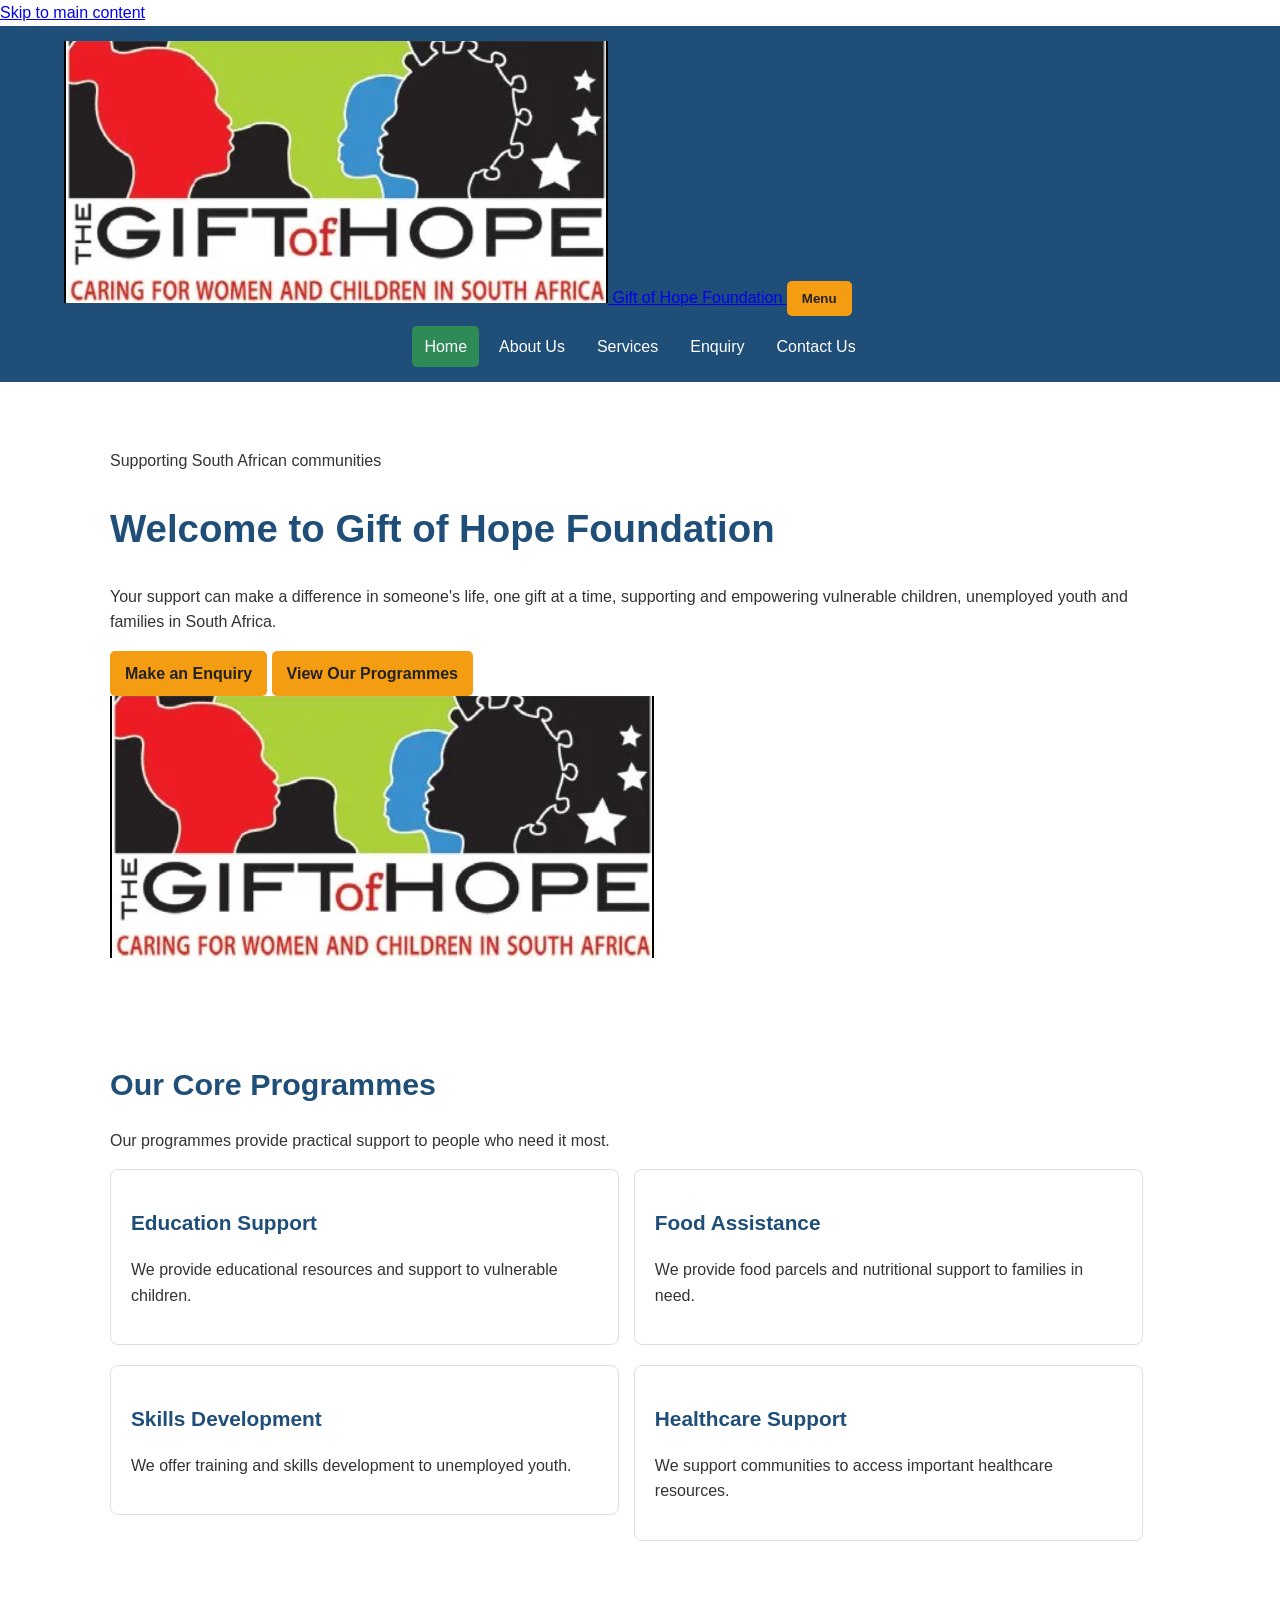
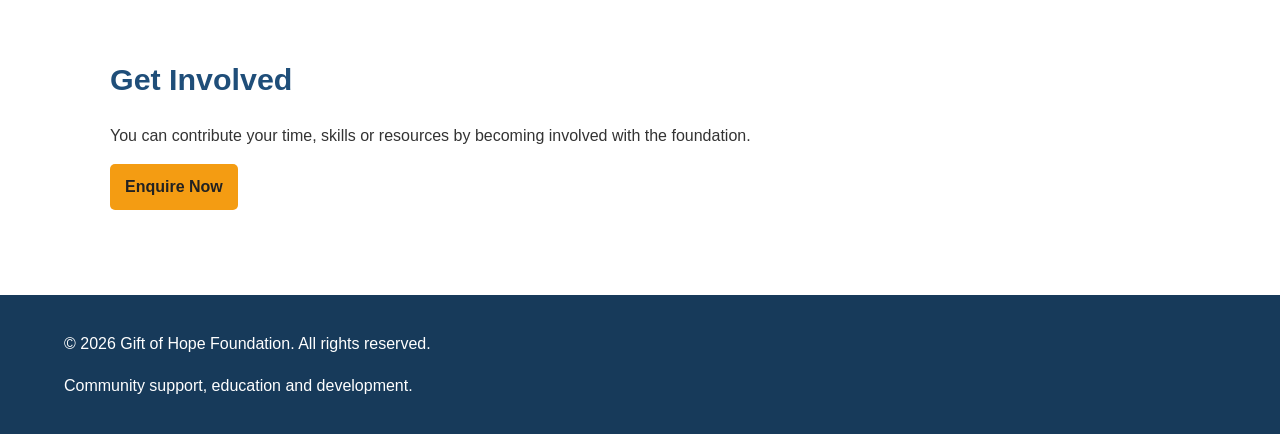
==== commit 5ad632a8: "Document shared Part 2 resources" ====
--- a/index.html
+++ b/index.html
@@ -231,4 +231,5 @@
 
     <!-- End of page content -->
 </body>
-</html>+</html>
+<!-- PART 2: The shared resources keep the page styling and behaviour consistent. -->
--- a/assets/css/styles.css
+++ b/assets/css/styles.css
@@ -1,13 +1,11 @@
-/*
-   Gift of Hope Foundation - Part 2 CSS
-
-   PART 2 REQUIREMENT: External stylesheet
-   This file is linked from all five HTML pages.
+/* 
+   Gift of Hope Foundation - Part 2 stylesheet
+
+   PART 2 requirement: External stylesheet
+   This one CSS file is linked to all five pages.
 */
 
-
-/* PART 2: Default CSS styles - basic box sizing and page setup. */
-
+/* PART 2: Default CSS styles. */
 * {
     box-sizing: border-box;
 }
@@ -25,15 +23,13 @@
     background-color: #ffffff;
 }
 
+/* PART 2: Responsive images. */
 img {
-    /* PART 2: Responsive images - images stay inside their containers. */
     max-width: 100%;
     height: auto;
 }
 
-
 /* PART 2: Typography styles. */
-
 h1,
 h2,
 h3 {
@@ -42,42 +38,26 @@
 }
 
 h1 {
-    font-size: 2.5rem;
+    font-size: 2.4rem;
 }
 
 h2 {
-    font-size: 2rem;
+    font-size: 1.9rem;
 }
 
 h3 {
-    font-size: 1.35rem;
+    font-size: 1.3rem;
 }
 
 p {
-    max-width: 75ch;
-}
-
-
-/* PART 2: Layout structure - shared page width and spacing. */
-
-header,
-main,
-footer {
-    width: 100%;
-}
-
+    line-height: 1.6;
+}
+
+/* PART 2: Layout structure and spacing. */
 header {
     background-color: #1f4e79;
     color: #ffffff;
     padding: 15px 5%;
-}
-
-header > div {
-    text-align: center;
-}
-
-header p {
-    margin: 0 0 10px;
 }
 
 header p a {
@@ -88,22 +68,33 @@
 }
 
 .logo {
+    display: block;
     width: 90px;
-    height: auto;
-    margin: 5px auto 10px;
-}
-
-
-/* PART 2: Responsive navigation structure. */
-
+    margin: 10px auto;
+}
+
+main {
+    width: 90%;
+    max-width: 1100px;
+    margin: 0 auto;
+    padding: 30px 0;
+}
+
+main > section {
+    margin-bottom: 35px;
+    padding: 20px;
+}
+
+/* PART 2: Flexbox is used for the navigation layout. */
 nav ul {
-    list-style: none;
+    display: flex;
+    justify-content: center;
+    align-items: center;
+    flex-wrap: wrap;
+    gap: 8px;
     margin: 10px 0 0;
     padding: 0;
-    display: flex;
-    justify-content: center;
-    gap: 10px;
-    flex-wrap: wrap;
+    list-style: none;
 }
 
 nav a {
@@ -111,20 +102,53 @@
     padding: 8px 12px;
     color: #ffffff;
     text-decoration: none;
-    border-radius: 4px;
-}
-
-
-/* PART 2: Pseudo-classes - hover, focus and active states. */
+    border-radius: 5px;
+}
+
+/* PART 2: Pseudo-classes for user interaction. */
+a:hover,
+a:focus,
+a:active {
+    color: #f49c12;
+}
 
 nav a:hover,
 nav a:focus,
-nav a:active {
+nav a:active,
+nav a[aria-current="page"] {
     background-color: #2e8b57;
     color: #ffffff;
 }
 
-
+/* PART 2: Decoration and colour for sections and content cards. */
+.Home {
+    background-color: #eef6fb;
+    border-radius: 8px;
+}
+
+article {
+    display: inline-block;
+    vertical-align: top;
+    width: 48%;
+    margin: 0 1% 20px 0;
+    padding: 20px;
+    border: 1px solid #d9e0e6;
+    border-radius: 8px;
+    background-color: #ffffff;
+}
+
+/* PART 2: A single article can use the full available width. */
+article:only-child {
+    width: 100%;
+    margin-right: 0;
+}
+
+/* PART 2: Hover state for content cards. */
+article:hover {
+    box-shadow: 0 4px 10px rgba(0, 0, 0, 0.10);
+}
+
+/* PART 2: Style links that were already used as buttons in Part 1. */
 .btn {
     display: inline-block;
     padding: 10px 15px;
@@ -135,9 +159,6 @@
     font-weight: bold;
 }
 
-
-/* PART 2: Pseudo-classes are also used on the button. */
-
 .btn:hover,
 .btn:focus,
 .btn:active {
@@ -145,72 +166,9 @@
     color: #222222;
 }
 
-
-/* PART 2: General content layout. */
-
-main {
-    width: 90%;
-    max-width: 1100px;
-    margin: 0 auto;
-    padding: 30px 0;
-    text-align: left;
-}
-
-main > section {
-    margin-bottom: 40px;
-    padding: 20px;
-    border-radius: 8px;
-}
-
-
-/* PART 2: Decoration and colour. */
-
-.Home {
-    background-color: #eef6fb;
-    text-align: center;
-}
-
-main section section,
-main > section > div {
-    display: grid;
-    grid-template-columns: repeat(2, 1fr);
-    gap: 20px;
-}
-
-article {
-    padding: 20px;
-    border: 1px solid #d9e0e6;
-    border-radius: 8px;
-    background-color: #ffffff;
-}
-
-
-/* PART 2: Layout structure for sections that contain articles. */
-
-main > section > article {
-    display: inline-block;
-    vertical-align: top;
-    width: 48%;
-    margin: 0 1% 20px 0;
-}
-
-
-/* PART 2: Keep a single article section full width. */
-
-main > section > article:only-child {
+/* PART 2: Basic form styling. */
+form {
     width: 100%;
-    margin-right: 0;
-}
-
-
-/* PART 2: Pseudo-class decoration on cards. */
-
-article:hover {
-    box-shadow: 0 4px 10px rgba(0, 0, 0, 0.10);
-}
-
-
-form {
     max-width: 760px;
     margin: 0 auto;
 }
@@ -235,9 +193,7 @@
     font: inherit;
 }
 
-
-/* PART 2: Pseudo-class for accessible form focus. */
-
+/* PART 2: Focus state makes form controls easier to use. */
 input:focus,
 select:focus,
 textarea:focus,
@@ -245,7 +201,6 @@
     outline: 2px solid #f49c12;
     outline-offset: 2px;
 }
-
 
 button {
     padding: 10px 15px;
@@ -254,6 +209,7 @@
     background-color: #f49c12;
     color: #222222;
     font-weight: bold;
+    cursor: pointer;
 }
 
 button:hover,
@@ -261,31 +217,30 @@
     background-color: #d98400;
 }
 
-
-/* PART 2: Mobile menu button.
-   It is hidden on large screens. */
-
-.nav-toggle {
-    display: none;
-    margin: 10px auto;
-}
-
-
 footer {
     padding: 20px 5%;
     background-color: #173a5a;
     color: #ffffff;
-    text-align: center;
-}
-
+}
+
+/* PART 2: The JavaScript adds this message after a valid enquiry. */
+.form-message {
+    margin-top: 15px;
+    padding: 10px;
+    background-color: #eaf6ee;
+    border: 1px solid #9ed0ac;
+}
+
+/* PART 2: Mobile navigation button is hidden on larger screens. */
+.mobile-menu-button {
+    display: none;
+    margin: 10px auto;
+}
 
 /* PART 2: Tablet breakpoint. */
-
 @media (max-width: 900px) {
-
-    main section section,
-    main > section > div {
-        grid-template-columns: 1fr;
+    article {
+        width: 48%;
     }
 
     h1 {
@@ -293,69 +248,53 @@
     }
 }
 
-
-/* PART 2: Mobile breakpoint.
-   This gives the site a responsive layout. */
-
+/* PART 2: Mobile breakpoint and responsive navigation. */
 @media (max-width: 700px) {
-
-    /* PART 2: Responsive navigation. */
-
-    .nav-toggle {
+    .mobile-menu-button {
         display: block;
     }
 
-    nav {
+    /* JavaScript adds .mobile-open when the menu button is selected. */
+    header nav ul {
         display: none;
-    }
-
-    nav.open {
-        display: block;
-    }
-
-    nav ul {
         flex-direction: column;
-        gap: 5px;
-    }
-
-    nav a {
+        width: 100%;
+    }
+
+    header nav.mobile-open ul {
+        display: flex;
+    }
+
+    header nav a {
+        width: 100%;
         text-align: center;
     }
 
-
-    /* PART 2: Responsive typography. */
-
-    h1 {
-        font-size: 1.9rem;
-    }
-
-    h2 {
-        font-size: 1.6rem;
-    }
-
-    h3 {
-        font-size: 1.2rem;
-    }
-
-
-    /* PART 2: Responsive layout for narrow screens. */
+    article {
+        width: 100%;
+        margin-right: 0;
+    }
 
     main {
         width: 92%;
         padding: 20px 0;
     }
 
-    main > section > article {
-        width: 100%;
-        margin-right: 0;
-    }
-}
-
-
-/* PART 2: Small mobile breakpoint. */
-
+    h1 {
+        font-size: 1.9rem;
+    }
+
+    h2 {
+        font-size: 1.6rem;
+    }
+
+    h3 {
+        font-size: 1.2rem;
+    }
+}
+
+/* PART 2: Small mobile breakpoint for responsive typography and spacing. */
 @media (max-width: 450px) {
-
     body {
         font-size: 15px;
     }
@@ -368,7 +307,29 @@
         width: 75px;
     }
 
+    main {
+        padding: 15px 0;
+    }
+
     main > section {
         padding: 15px;
     }
-}+}
+
+/* PART 2: All page design rules are kept in this external stylesheet. */
+
+/* PART 2: Default styles provide a simple base before responsive rules are applied. */
+
+/* PART 2: Heading and paragraph sizes keep the typography simple and readable. */
+
+/* PART 2: The main content uses a simple centered layout with flexible widths. */
+
+/* PART 2: The colour choices are kept consistent across the website. */
+
+/* PART 2: Interactive states help users see when links and controls are active. */
+
+/* PART 2: Images scale down with the screen so they do not overflow. */
+
+/* PART 2: The tablet breakpoint adjusts the layout for medium screens. */
+
+/* PART 2: The mobile breakpoint works together with JavaScript for the menu. */
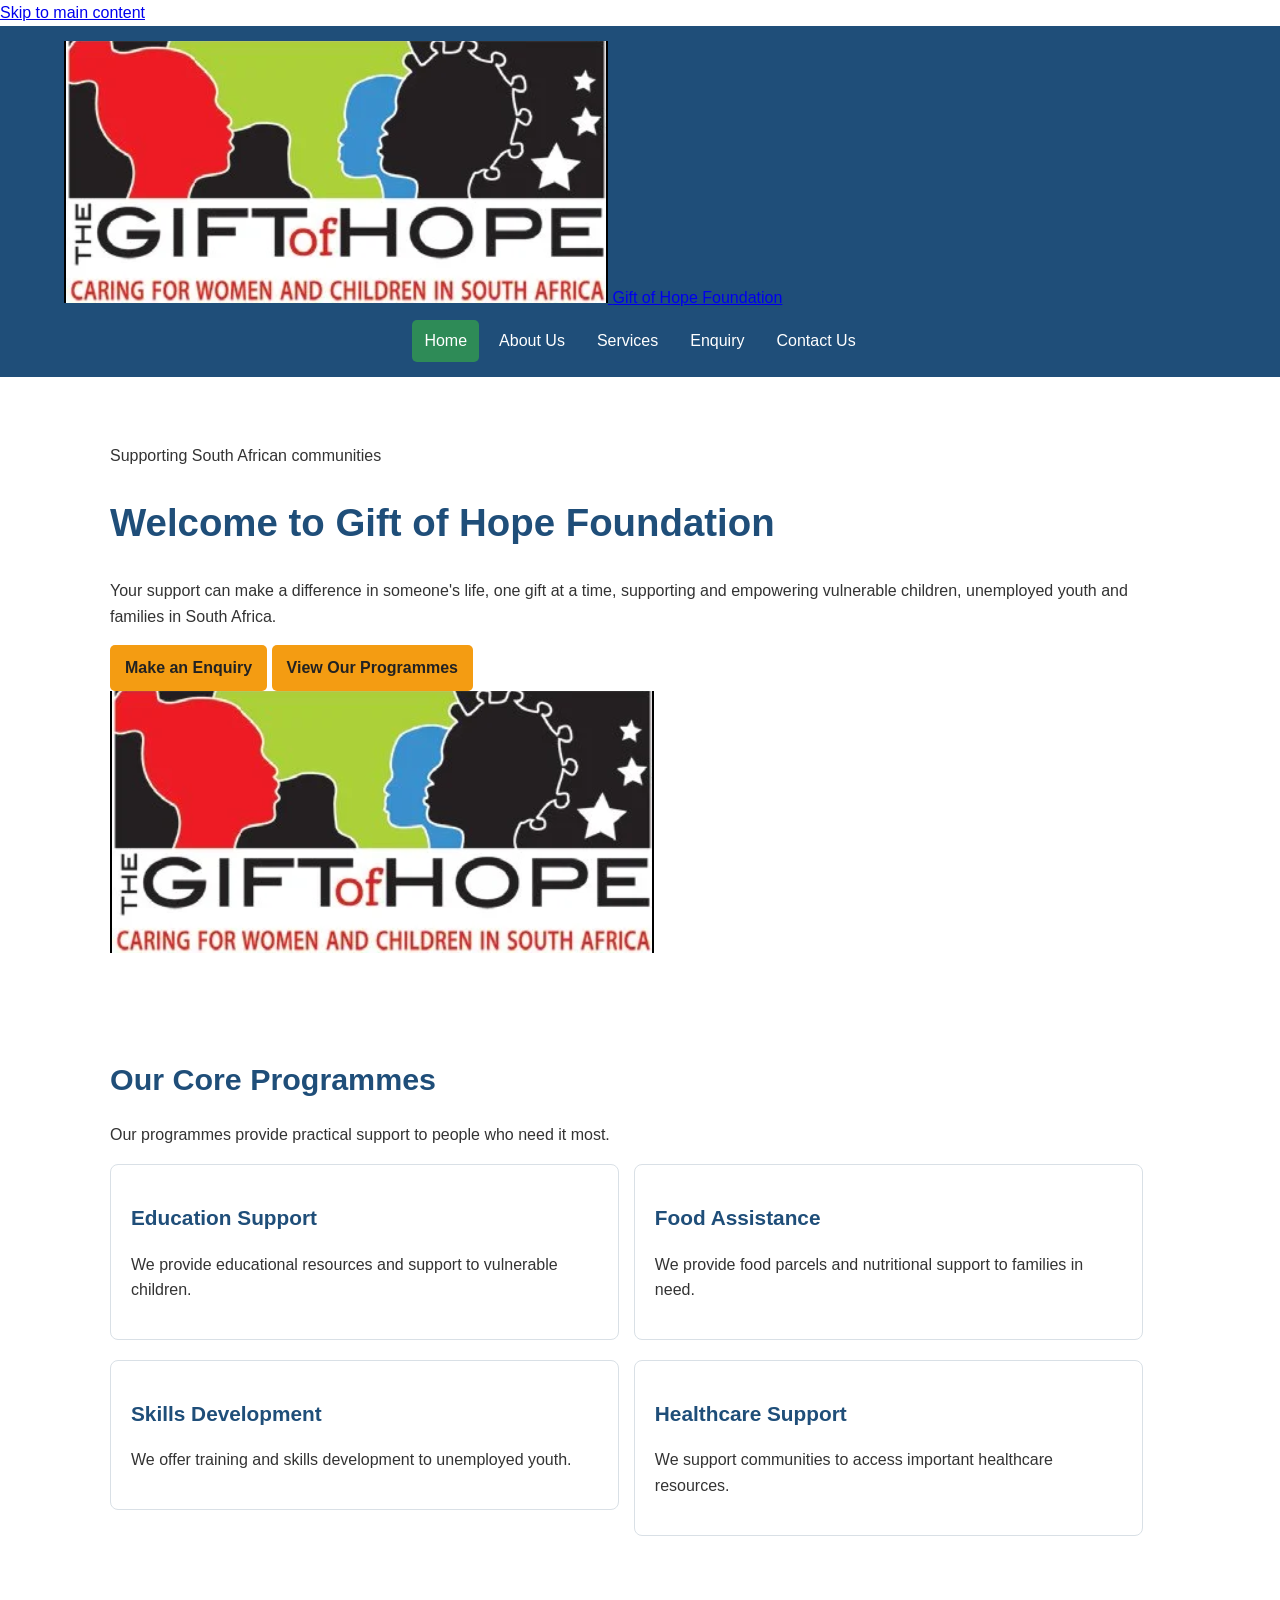
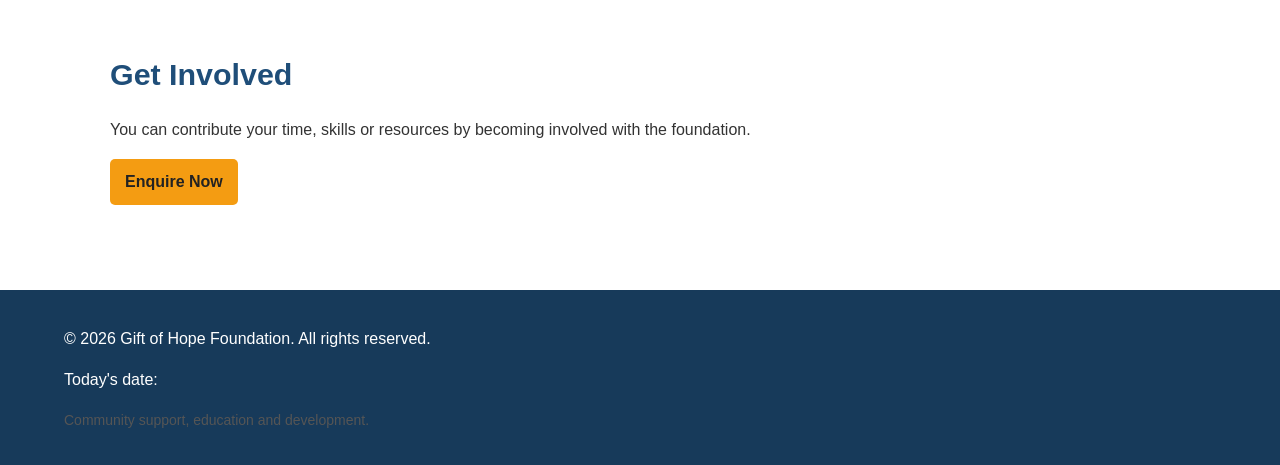
==== commit e2b34615: "Add automatic current date to footer" ====
--- a/index.html
+++ b/index.html
@@ -5,7 +5,8 @@
     <!-- Basic page information and links to the external CSS and JavaScript files -->
     <meta charset="UTF-8">
     <meta name="viewport" content="width=device-width, initial-scale=1.0">
-    <meta name="description" content="Gift of Hope Foundation supporting vulnerable communities in South Africa.">
+    <meta name="description" content="Gift of Hope Foundation supporting children, youth and families in South Africa through community programmes and support.">
+    <meta name="keywords" content="Gift of Hope Foundation, South Africa, community support, education support, youth development, food assistance, volunteer">
     <title>Gift of Hope Foundation | Home</title>
     <link rel="stylesheet" href="assets/css/styles.css">
     <script src="assets/js/script.js" defer></script>
@@ -221,6 +222,10 @@
                 &copy; 2026 Gift of Hope Foundation. All rights reserved.
             </p>
 
+            <p>
+                Today's date: <span id="today-date"></span>
+            </p>
+
             <p class="small">
                 Community support, education and development.
             </p>
--- a/assets/css/styles.css
+++ b/assets/css/styles.css
@@ -333,3 +333,246 @@
 /* PART 2: The tablet breakpoint adjusts the layout for medium screens. */
 
 /* PART 2: The mobile breakpoint works together with JavaScript for the menu. */
+
+/* PART 2: Smaller heading sizes improve readability on small screens. */
+
+
+/* PART 3: Small transitions make buttons and cards respond smoothly. */
+.btn,
+button,
+article {
+    transition: 0.3s ease;
+}
+
+/* PART 3: Simple page-load transition used by JavaScript. */
+.page-hero {
+    transform: translateY(10px);
+    transition: transform 0.5s ease;
+}
+
+.page-ready .page-hero {
+    transform: translateY(0);
+}
+
+/* PART 3: Service search area. */
+.service-search {
+    max-width: 600px;
+    margin: 20px 0;
+}
+
+.service-search input {
+    margin-top: 5px;
+}
+
+/* PART 3: Accordion styles. */
+.accordion {
+    margin-top: 35px;
+}
+
+.accordion-button {
+    display: block;
+    width: 100%;
+    margin-top: 10px;
+    text-align: left;
+    background-color: #eef6fb;
+    color: #1f4e79;
+    border: 1px solid #d9e0e6;
+}
+
+.accordion-button[aria-expanded="true"] {
+    background-color: #dceef9;
+}
+
+.accordion-content {
+    display: none;
+    margin: 0;
+    padding: 15px;
+    border: 1px solid #d9e0e6;
+    border-top: 0;
+}
+
+.accordion-content.open {
+    display: block;
+}
+
+/* PART 3: Form error feedback. */
+.status.error {
+    background-color: #fbeaea;
+    border-color: #d89a9a;
+}
+
+/* PART 3: Google Maps embed. */
+.map-section {
+    margin-top: 35px;
+}
+
+.map-section iframe {
+    width: 100%;
+    min-height: 300px;
+    border: 0;
+    border-radius: 8px;
+}
+
+/* PART 3: Responsive navigation for the existing Part 2 nav button. */
+.nav-toggle {
+    display: none;
+    margin: 10px auto;
+    border: 1px solid #ffffff;
+}
+
+/* PART 3: Responsive navigation and typography. */
+@media (max-width: 700px) {
+
+    .nav-toggle {
+        display: block;
+    }
+
+    header nav ul {
+        display: none;
+        flex-direction: column;
+        width: 100%;
+    }
+
+    header nav.open ul {
+        display: flex;
+    }
+
+    header nav a {
+        width: 100%;
+        text-align: center;
+    }
+
+    .service-search {
+        width: 100%;
+    }
+}
+
+/* PART 3: Smaller screens. */
+@media (max-width: 450px) {
+
+    .map-section iframe {
+        min-height: 240px;
+    }
+}
+
+
+/* PART 3: Form feedback is hidden until JavaScript has a message to show. */
+.status {
+    display: none;
+    margin-top: 15px;
+    padding: 10px;
+    background-color: #eaf6ee;
+    border: 1px solid #9ed0ac;
+}
+
+.status.show {
+    display: block;
+}
+
+/* PART 3: Small helper text for search and form guidance. */
+.small,
+small {
+    font-size: 14px;
+    color: #555555;
+}
+
+
+/* PART 3: Hidden class used by the JavaScript search. */
+.hidden {
+    display: none;
+}
+
+/* PART 3: Simple image gallery. */
+.gallery {
+    display: flex;
+    flex-wrap: wrap;
+    gap: 15px;
+    margin-top: 25px;
+}
+
+.gallery-item {
+    width: 30%;
+    padding: 0;
+    background-color: #ffffff;
+    border: 1px solid #d9e0e6;
+}
+
+.gallery-image {
+    display: block;
+    width: 100%;
+    height: 180px;
+    object-fit: cover;
+    cursor: pointer;
+}
+
+.gallery-item:hover,
+.gallery-item:focus {
+    box-shadow: 0 4px 10px rgba(0, 0, 0, 0.10);
+}
+
+/* PART 3: Lightbox created by JavaScript. */
+.lightbox {
+    display: none;
+    position: fixed;
+    z-index: 1000;
+    top: 0;
+    left: 0;
+    width: 100%;
+    height: 100%;
+    padding: 30px;
+    background-color: rgba(0, 0, 0, 0.80);
+}
+
+.lightbox.open {
+    display: flex;
+    justify-content: center;
+    align-items: center;
+}
+
+.lightbox-box {
+    position: relative;
+    max-width: 900px;
+    width: 100%;
+    padding: 20px;
+    background-color: #ffffff;
+}
+
+.lightbox-image {
+    display: block;
+    max-width: 100%;
+    max-height: 75vh;
+    margin: 0 auto;
+}
+
+.lightbox-close {
+    display: block;
+    margin-left: auto;
+    margin-bottom: 10px;
+}
+
+/* PART 3: Make the gallery easier to use on smaller screens. */
+@media (max-width: 700px) {
+    .gallery-item {
+        width: 48%;
+    }
+}
+
+@media (max-width: 450px) {
+    .gallery-item {
+        width: 100%;
+    }
+
+    .gallery-image {
+        height: auto;
+    }
+}
+
+
+/* PART 3: Keep the About page centred without HTML presentation attributes. */
+.about-page {
+    text-align: center;
+}
+
+.footer-text {
+    text-align: center;
+}
